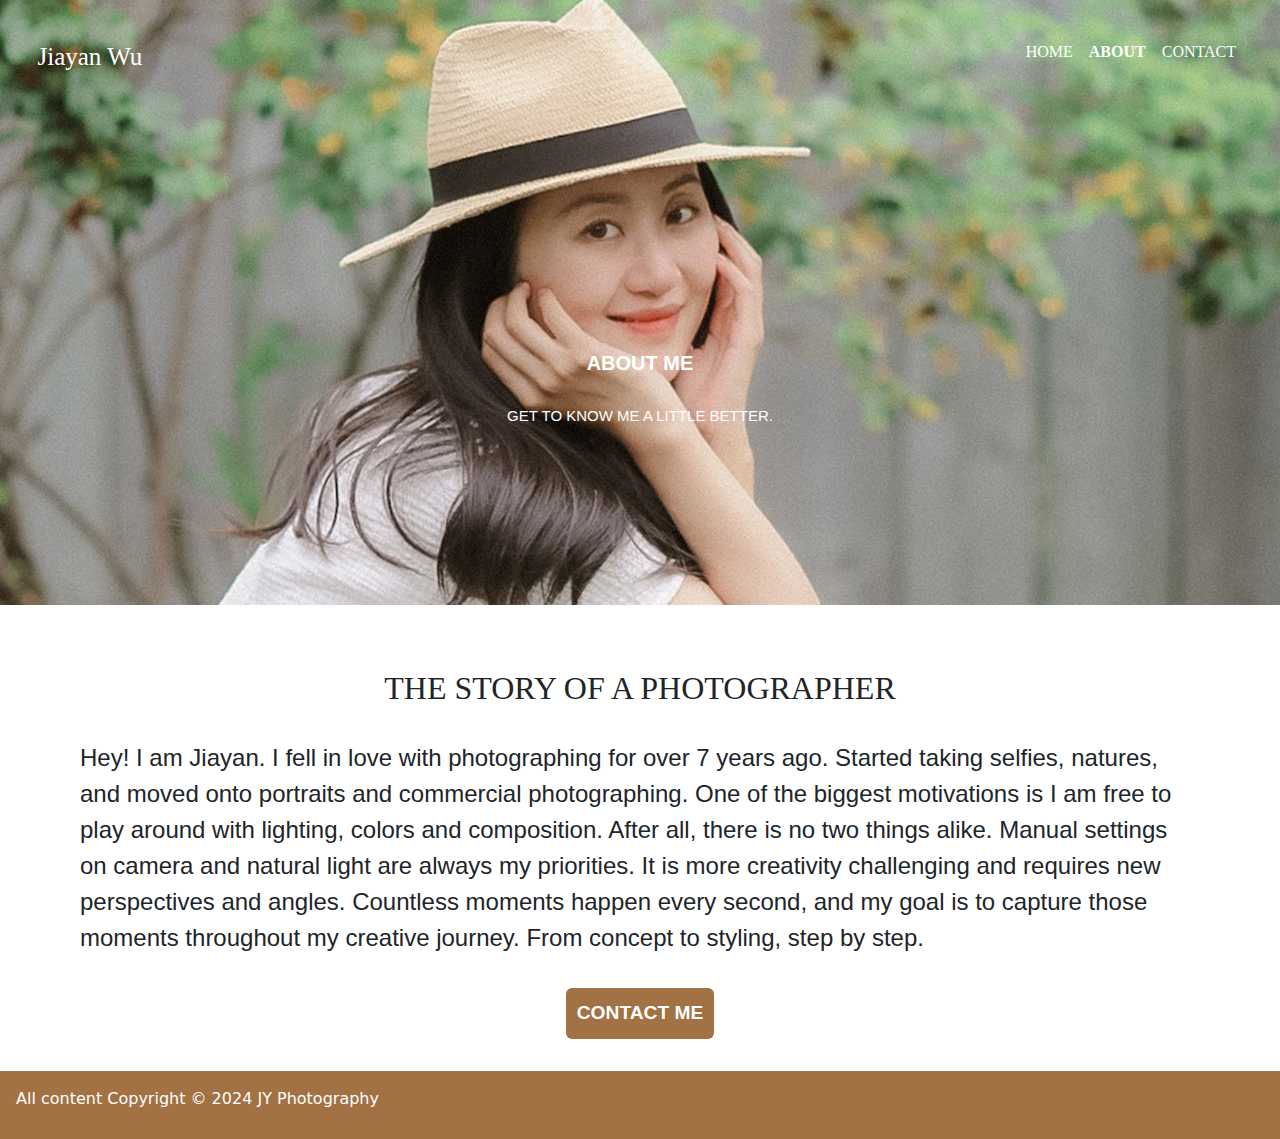
==== about.html @ 9be47fc0 "final project-1st push" ====
<!DOCTYPE html>
<html lang="en">

<head>
  <meta charset="UTF-8" />
  <meta name="viewport" content="width=device-width, initial-scale=1.0" />
  <link href="https://cdn.jsdelivr.net/npm/bootstrap@5.3.3/dist/css/bootstrap.min.css" rel="stylesheet"
    integrity="sha384-QWTKZyjpPEjISv5WaRU9OFeRpok6YctnYmDr5pNlyT2bRjXh0JMhjY6hW+ALEwIH" crossorigin="anonymous" />
  <script defer src="https://cdn.jsdelivr.net/npm/bootstrap@5.3.3/dist/js/bootstrap.bundle.min.js"
    integrity="sha384-YvpcrYf0tY3lHB60NNkmXc5s9fDVZLESaAA55NDzOxhy9GkcIdslK1eN7N6jIeHz"
    crossorigin="anonymous"></script>
  <link rel="stylesheet" href="https://cdnjs.cloudflare.com/ajax/libs/animate.css/4.1.1/animate.min.css" />
  <link rel="stylesheet" href="https://cdnjs.cloudflare.com/ajax/libs/font-awesome/6.5.2/css/all.min.css"
    integrity="sha512-SnH5WK+bZxgPHs44uWIX+LLJAJ9/2PkPKZ5QiAj6Ta86w+fsb2TkcmfRyVX3pBnMFcV7oQPJkl9QevSCWr3W6A=="
    crossorigin="anonymous" referrerpolicy="no-referrer" />
  <link rel="stylesheet" href="main.css" />
  <title>Portfolio-Aboutpage</title>
</head>

<body itemscope itemtype="https://schema.org/Person">
  <header role="banner">
    <a href="#main-content" class="skip">Skip to main content</a>
    <img class="img-fluid" src="images/About_banner.jpg" alt="Responsive image" />
    <a aria-current="page" href="index.html">
      <div id="header-title" itemprop="name">Jiayan Wu</div>
    </a>
    <nav id="header-navbar" class="navbar navbar-expand-lg" role="navigation">
      <div class="container-fluid">
        <!--<a class="navbar-brand" href="#">Navbar</a>-->
        <button class="navbar-toggler" type="button" data-bs-toggle="collapse" data-bs-target="#navbarNavAltMarkup"
          aria-controls="navbarNavAltMarkup" aria-expanded="false" aria-label="Toggle navigation">
          <span class="navbar-toggler-icon"></span>
        </button>
        <div class="collapse navbar-collapse" id="navbarNavAltMarkup">
          <div class="navbar-nav">
            <a class="nav-link" href="index.html">HOME</a>
            <a class="nav-link active" aria-current="page" href="about.html">ABOUT</a>
            <a class="nav-link" href="contact.html">CONTACT</a>
          </div>
        </div>
      </div>
    </nav>
    <div class="bannerheadings">
      <div class="heading-1" aria-level="1" role="heading">ABOUT ME</div>
      <div class="heading-2" aria-level="2" role="heading">GET TO KNOW ME A LITTLE BETTER.</div>
    </div>
  </header>

  <main id="main" role="main">
    <section itemprop="knowsAbout">
      <h1 role="heading">THE STORY OF A PHOTOGRAPHER</h1>
      <p>
        Hey! I am Jiayan. I fell in love with photographing for over 7 years
        ago. Started taking selfies, natures, and moved onto portraits and
        commercial photographing. One of the biggest motivations is I am free to
        play around with lighting, colors and composition. After all, there is
        no two things alike. Manual settings on camera and natural light are
        always my priorities. It is more creativity challenging and requires new
        perspectives and angles. Countless moments happen every second, and my
        goal is to capture those moments throughout my creative journey. From
        concept to styling, step by step.
      </p>
    </section>
    <div class="contactbtn">
      <a href="contact.html">
        <span class="btn btn-secondary local-button" itemprop="url">CONTACT ME</span>
      </a>
    </div>
  </main>

  <footer role="contentinfo">
    <div class="footercontainer">
      <div class="copyright">
        All content Copyright &copy; 2024 JY Photography
      </div>
      <div class="socialIcons">
        <a href="https://www.facebook.com/" aria-label="Link to Facebook"><i class="fa-brands fa-facebook"></i></a>
        <a href="https://www.youtube.com/" aria-label="Link to Youtube"><i class="fa-brands fa-youtube"></i></a>
        <a href="https://www.linkedin.com/" aria-label="Link to Linkedin"><i class="fa-brands fa-linkedin"></i></a>
      </div>
    </div>
  </footer>
</body>

</html>
---- main.css ----
.skip {
  color: yellow;
  background: black;
  position: absolute;
  left: 0.5rem;
  padding: 0.5rem 1.5rem;
  transform: translateY(-120%);
  transition: transform 325ms ease-in;
}

.skip:focus {
  transform: translateY(0);
}

header {
  position: relative;
  text-align: center;
  color: white;
}

#header-title {
  position: absolute;
  left: 1.5em;
  top: 1.5em;
  color: white;
  font-family: Cambria, Cochin, Georgia, Times, 'Times New Roman', serif;
  font-size: 25px;
}

#header-navbar {
  position: absolute;
  right: 1.5em;
  top: 1.5em;
}

#main {
  padding: 2em 5em;
}

.contactbtn {
  text-align: center
}

h1 {
  font-family: Cambria, Cochin, Georgia, Times, 'Times New Roman', serif;
  text-align: center;
  font-size: 2rem;
  margin: 2rem 0rem;
}

a {
  font-family: Cambria, Cochin, Georgia, Times, 'Times New Roman', serif;
}

h5 {
  text-transform: uppercase;
  font-size: 2em;
  text-align: center;
}

p {
  font-family: 'Segoe UI', Tahoma, Geneva, Verdana, sans-serif;
  font-size: 1.5rem;
  /*30px;*/
  line-height: 1.5;
}

.local-button {
  border: none;
  background-color: #a27245;
  color: white;
  padding: 0.7rem;
  font-size: 1.2rem;
  font-weight: bolder;
  font-family: Arial, Helvetica, sans-serif;
  margin-top: 1rem;
}

.local-button:hover {
  background-color: #7d5836;
}

.send-button {
  border: none;
  background-color: #a27245;
  color: white;
  padding: 0.7rem;
  font-size: 1.2rem;
  font-weight: bolder;
  font-family: Arial, Helvetica, sans-serif;
  margin-top: 1rem;
  margin-bottom: 2.5rem;
}

.send-button:hover {
  background-color: #7d5836;
}

.form-group {
  padding-bottom: 15px;
}

.form-group label{
  margin-bottom: 0.3rem;
}

form {
  padding-top: 30px;
  padding-left: 80px;
  padding-right: 80px;
}

.contactmainp {
  padding: 2em 5em;
}

.contacth1 {
  margin-top: 50px;
}

@media screen and (max-width:769px) {
  h1 {
    font-size: 1.5rem;
    margin: 1.5rem 0;
  }

  p {
    font-size: 1rem;
  }

  .local-button {
    font-size: 0.8rem;
  }
}

.heading-1 {
  /*position: absolute;
  top: 70%;
  left: 50%;*/
  transform: translate(-50%, -50%);
  font-family: Arial, Helvetica, sans-serif;
  font-weight: bolder;
  font-size: 20px;
}

.heading-2 {
  /*position: absolute;
  top: 80%;
  left: 50%;*/
  margin-top: 1.5em;
  transform: translate(-50%, -50%);
  font-family: Arial, Helvetica, sans-serif;
  font-size: 15px;
}

.bannerheadings {
  position: absolute;
  top: 60%;
  left: 50%;
}

section {
  margin-top: 2em;
}

.sect-MyPhilosophy {
  margin-left: 3em;
  margin-right: 3em;
}

.sect-MyPhilosophy-Main {
  padding-left: 3em;
}

.card {
  border: none;
}

footer {
  background-color: #a27245;
  padding: 1em;
  text-align: center;
}

.nav-link {
  color: white !important;
}

.nav-link.active {
  font-weight: bold;
}

h2 {
  top: 200px;
  bottom: 100px;
}

.footercontainer {
  display: flex;
  justify-content: space-between;
}

.socialIcons a {
  text-decoration: none;
  padding: 10px;
  background-color: #a27245;
  margin: 10px;
  border-radius: 50%;
}

.socialIcons a i {
  font-size: 1.5em;
  color: white;
}

.copyright {
  color: white;
}
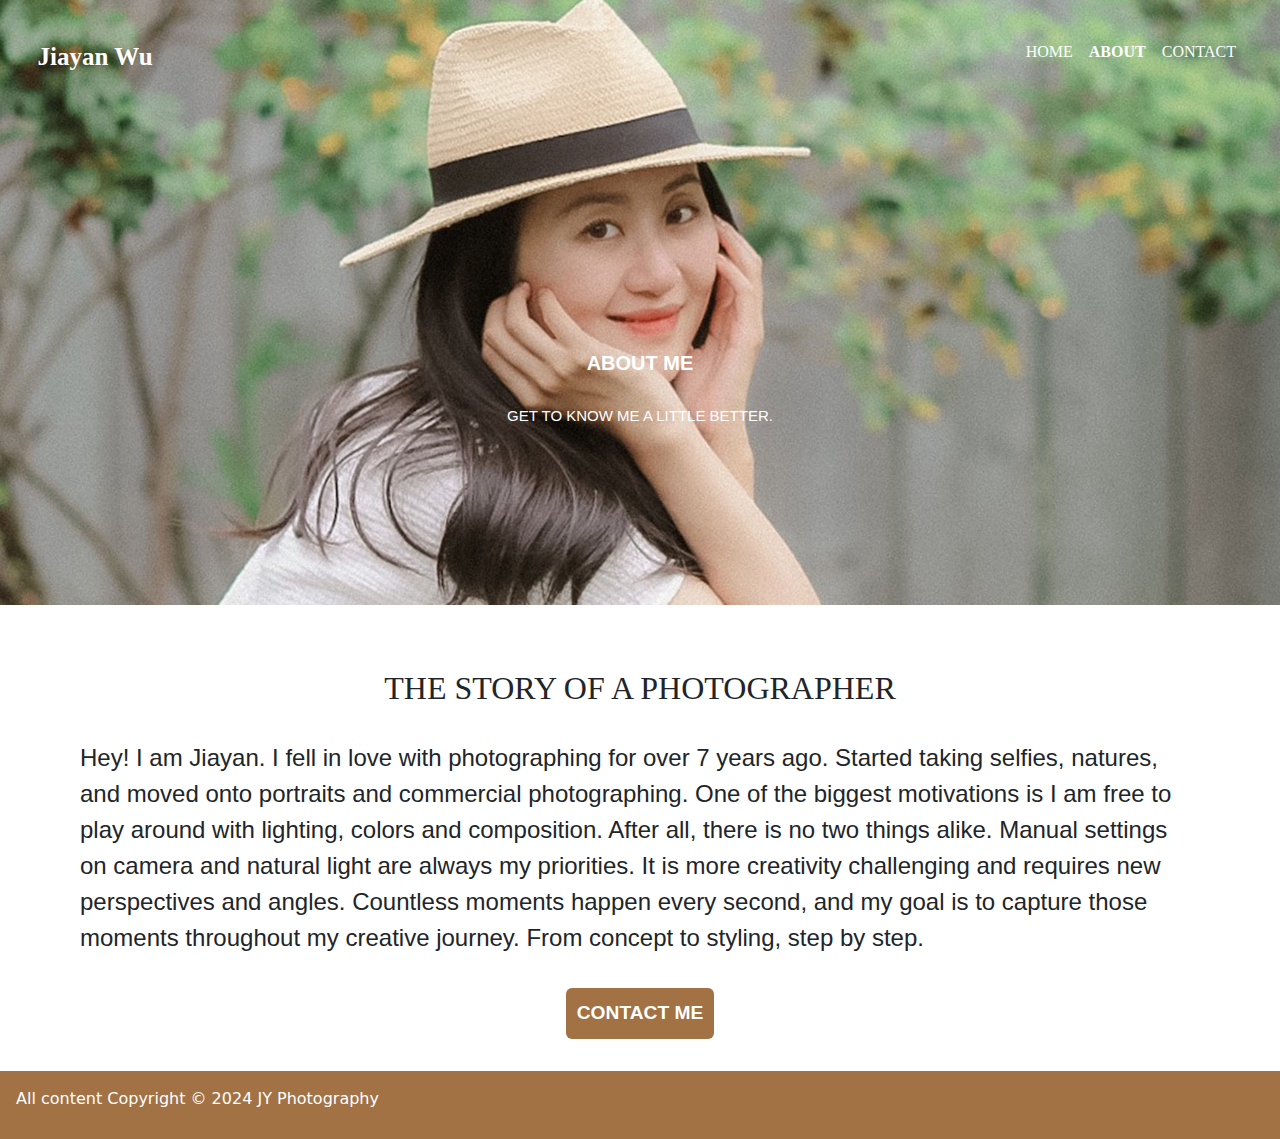
==== commit 70c74a88: "fix broken skip link" ====
--- a/about.html
+++ b/about.html
@@ -19,7 +19,7 @@
 
 <body itemscope itemtype="https://schema.org/Person">
   <header role="banner">
-    <a href="#main-content" class="skip">Skip to main content</a>
+    <a href="#main-content" class="skip" id="content-start">Skip to main content</a>
     <img class="img-fluid" src="images/About_banner.jpg" alt="Responsive image" />
     <a aria-current="page" href="index.html">
       <div id="header-title" itemprop="name">Jiayan Wu</div>
--- a/main.css
+++ b/main.css
@@ -25,12 +25,14 @@
   color: white;
   font-family: Cambria, Cochin, Georgia, Times, 'Times New Roman', serif;
   font-size: 25px;
+  font-weight: bolder;
 }
 
 #header-navbar {
   position: absolute;
   right: 1.5em;
   top: 1.5em;
+  color: white;
 }
 
 #main {
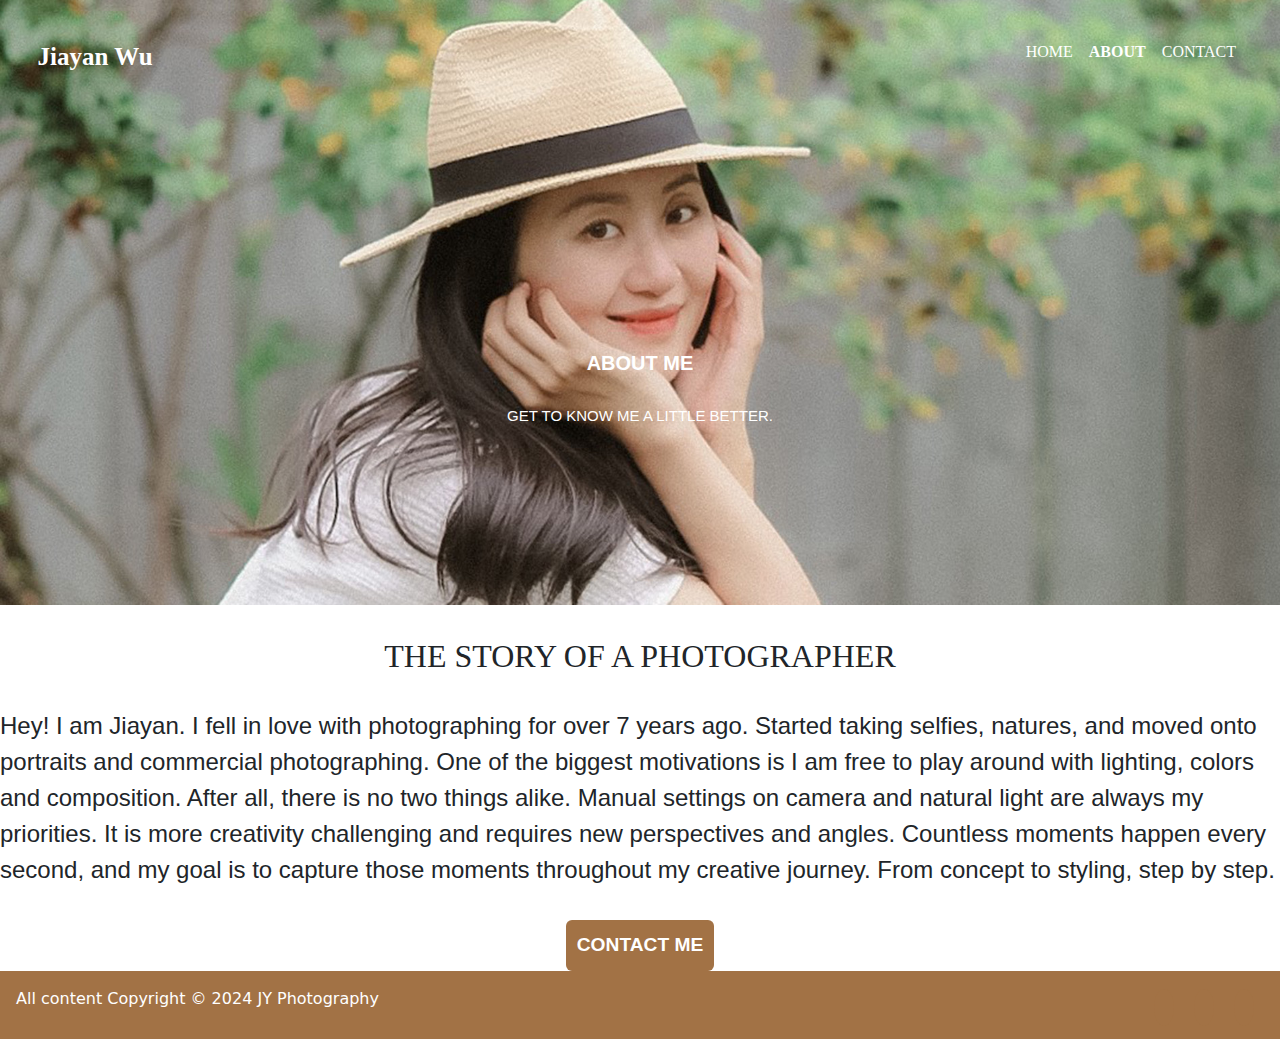
==== commit 556628f8: "skip link" ====
--- a/about.html
+++ b/about.html
@@ -46,7 +46,7 @@
     </div>
   </header>
 
-  <main id="main" role="main">
+  <main id="main-content" role="main">
     <section itemprop="knowsAbout">
       <h1 role="heading">THE STORY OF A PHOTOGRAPHER</h1>
       <p>
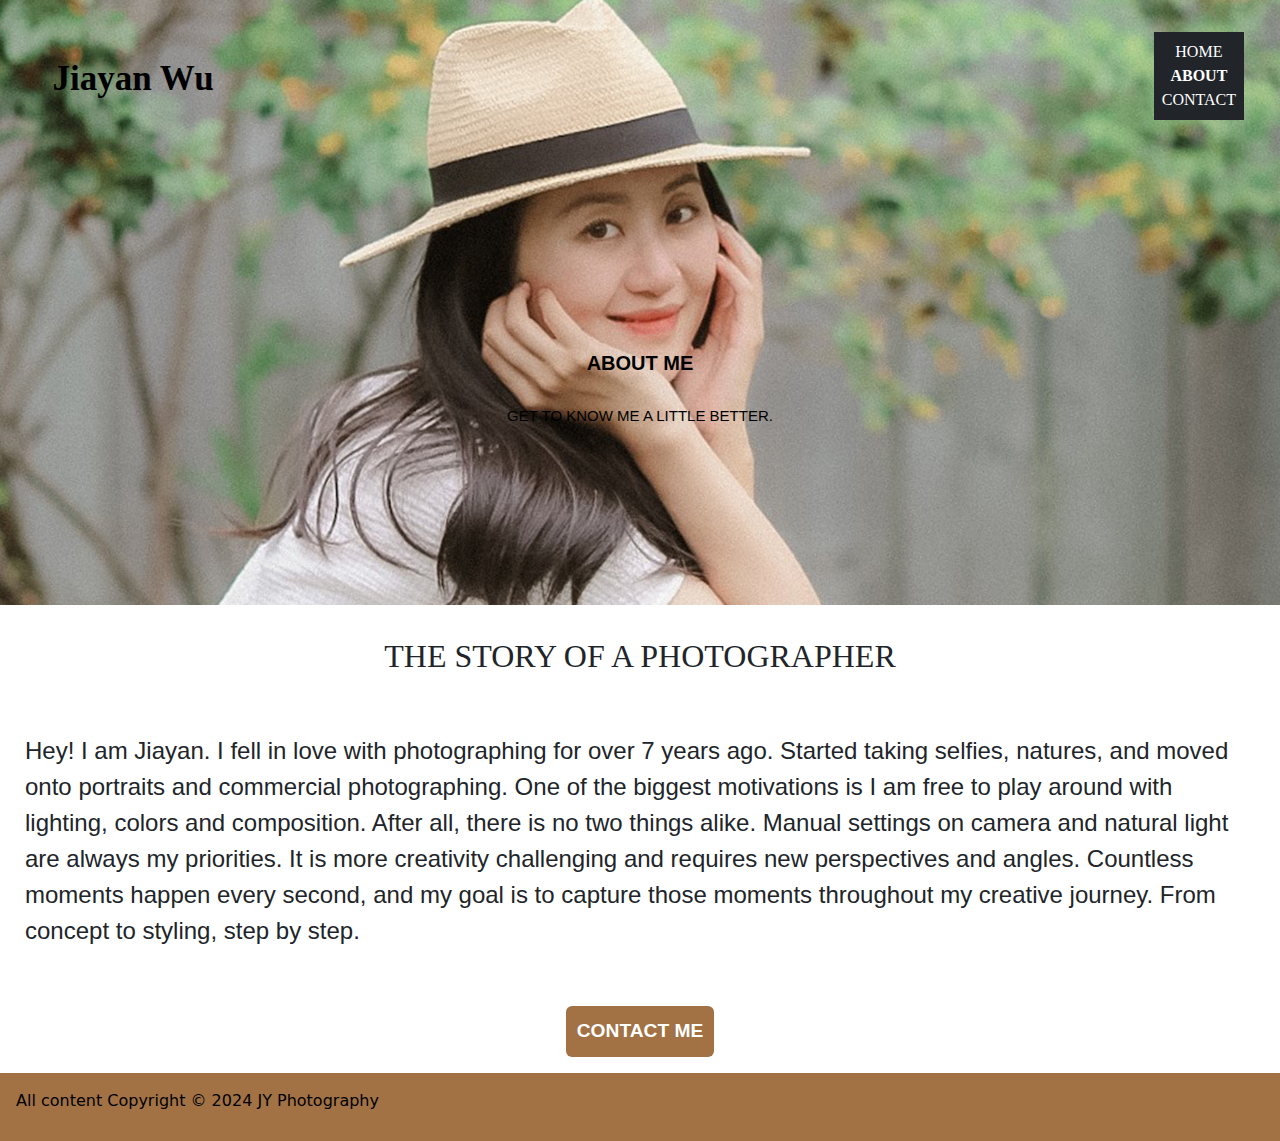
==== commit e9a9fee6: "nav-contrast issue fixed" ====
--- a/about.html
+++ b/about.html
@@ -32,7 +32,7 @@
           <span class="navbar-toggler-icon"></span>
         </button>
         <div class="collapse navbar-collapse" id="navbarNavAltMarkup">
-          <div class="navbar-nav">
+          <div class="text-bg-dark p-2">
             <a class="nav-link" href="index.html">HOME</a>
             <a class="nav-link active" aria-current="page" href="about.html">ABOUT</a>
             <a class="nav-link" href="contact.html">CONTACT</a>
--- a/main.css
+++ b/main.css
@@ -22,9 +22,9 @@
   position: absolute;
   left: 1.5em;
   top: 1.5em;
-  color: white;
+  color: black;
   font-family: Cambria, Cochin, Georgia, Times, 'Times New Roman', serif;
-  font-size: 25px;
+  font-size: 35px;
   font-weight: bolder;
 }
 
@@ -32,7 +32,15 @@
   position: absolute;
   right: 1.5em;
   top: 1.5em;
-  color: white;
+}
+
+
+.heading-1 {
+  color: black;
+}
+
+.heading-2 {
+  color: black;
 }
 
 #main {
@@ -65,6 +73,7 @@
   font-size: 1.5rem;
   /*30px;*/
   line-height: 1.5;
+  padding: 25px;
 }
 
 .local-button {
@@ -76,6 +85,7 @@
   font-weight: bolder;
   font-family: Arial, Helvetica, sans-serif;
   margin-top: 1rem;
+  margin-bottom: 1rem;
 }
 
 .local-button:hover {
@@ -188,6 +198,11 @@
   color: white !important;
 }
 
+.navbar-nav .nav-link{
+  font-size: 40px;
+  color: #FFF !important;
+}
+
 .nav-link.active {
   font-weight: bold;
 }
@@ -216,5 +231,5 @@
 }
 
 .copyright {
-  color: white;
+  color: black;
 }